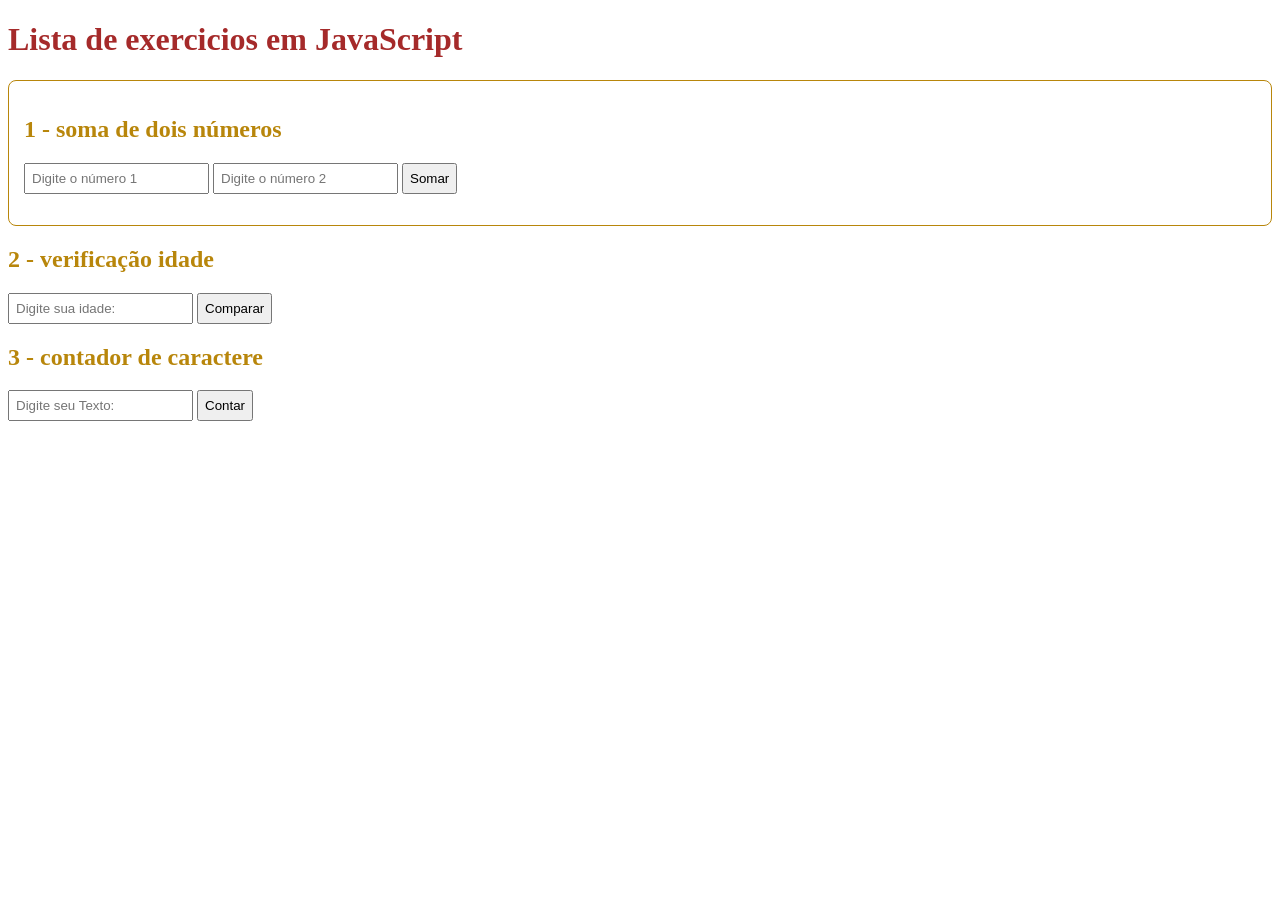
==== exercicios/index.html @ 8f385934 "Aula 09/07" ====
<!DOCTYPE html>
<html lang="pt-br">
<head>
    <meta charset="UTF-8">
    <meta name="viewport" content="width=device-width, initial-scale=1.0">
    <title>Java Script</title>
    <link rel="stylesheet" href="style.css">
</head>
<body>
    <h1>Lista de exercicios em JavaScript</h1>

    <!-- Exercicio 1 -->

    <div class="exercicio">
        <h2>1 - soma de dois números</h2>
        <input type="number" id="num1" placeholder="Digite o número 1">
        <input type="number" id="num2" placeholder="Digite o número 2">
        <button onclick="somar();">Somar</button>
        <p id="resultado1"></p>
    </div>

     <!-- Exercicio 2 -->
     <h2>2 - verificação idade</h2>
     <input type="number" id="num3" placeholder="Digite sua idade: ">
     <button onclick="comparar();">Comparar</button>
     <p id="resultado2"></p>

      <!-- Exercicio 3 -->
      <h2>3 - contador de caractere</h2>
      <input type="text" id="text1" placeholder="Digite seu Texto: ">
      <button onclick="contador();">Contar</button>
      <p id="resultado3"></p>

    <script src="script.js" defer></script>
</body>
</html>
---- exercicios/style.css ----
h1{
    color: brown;
}
h2{
    color: darkgoldenrod;
}

.exercicio{
    border: 1px, solid darkgoldenrod;
    padding: 15px;
    margin-bottom: 20px;
    border-radius: 8px;
}

input, button{
    margin: 5px, 0;
    padding: 6px;
}

p{
    font-weight: bold;
}
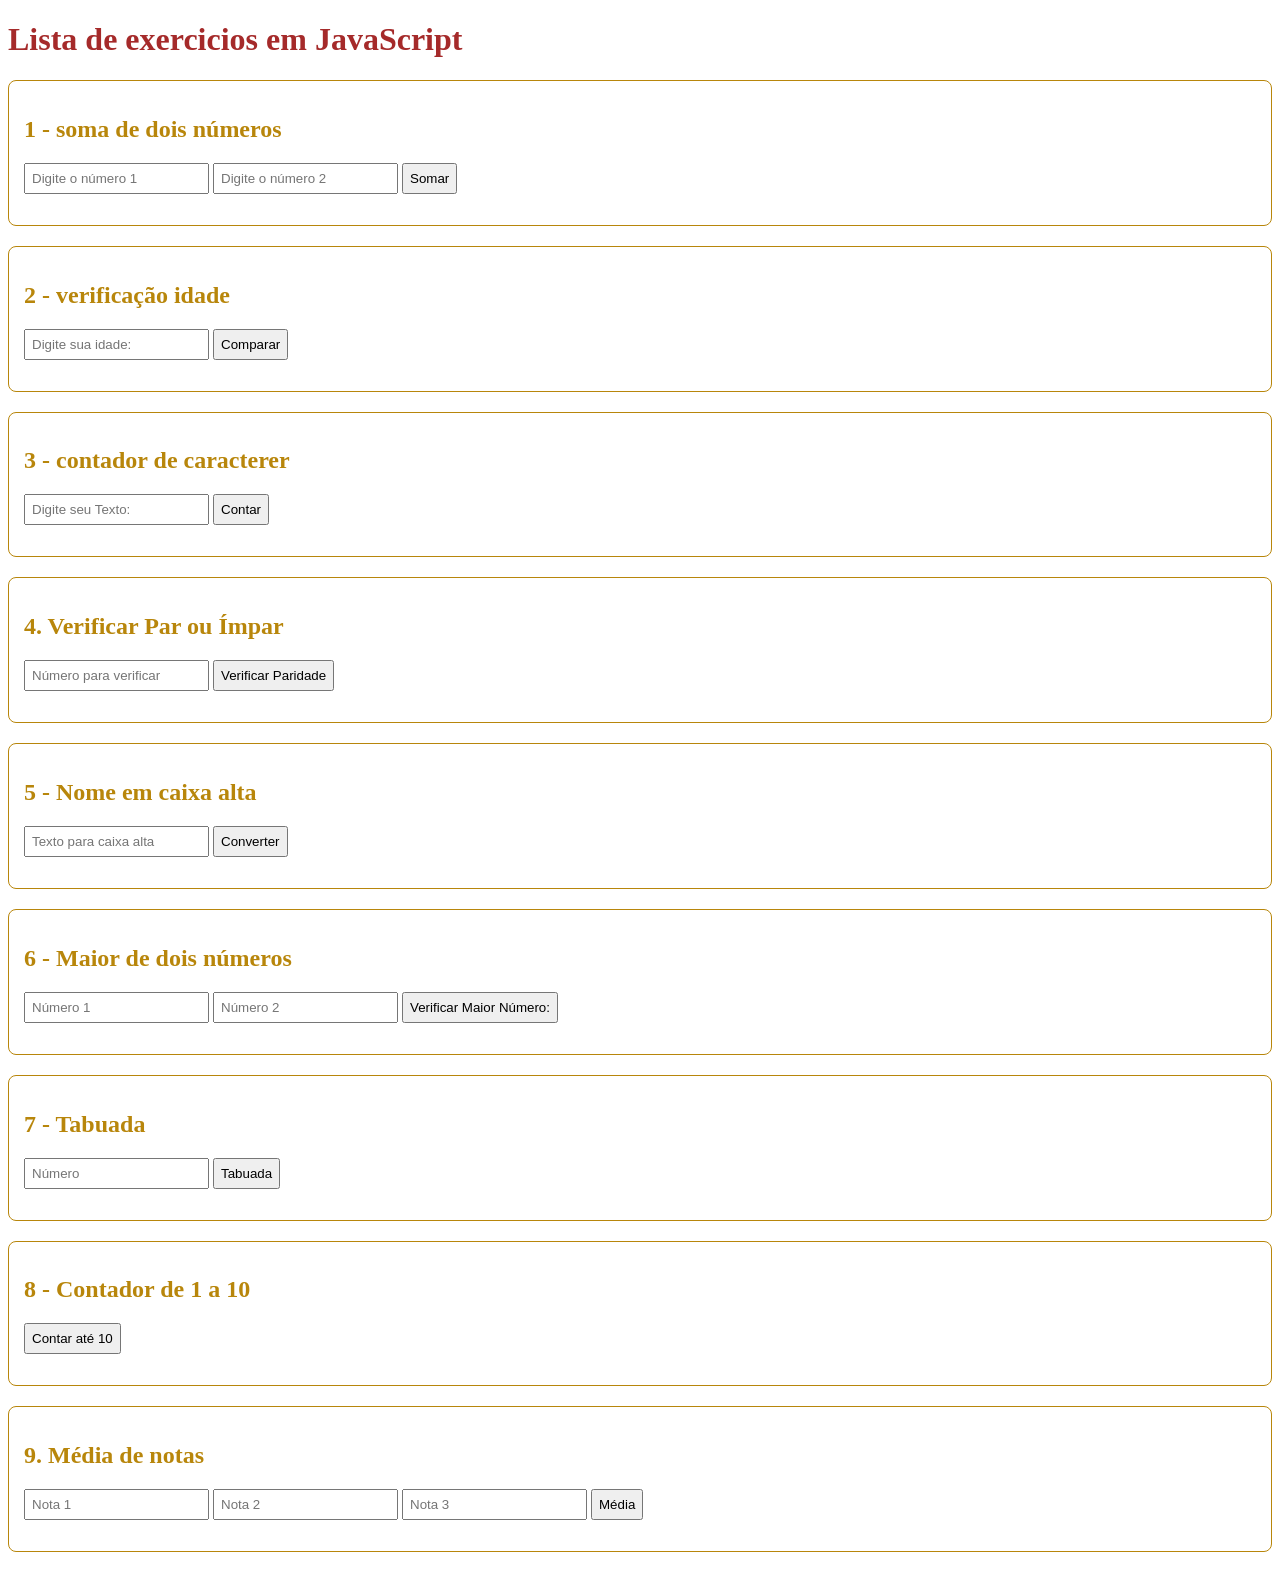
==== commit 779e63b4: "16/07/2025" ====
--- a/exercicios/index.html
+++ b/exercicios/index.html
@@ -19,17 +19,72 @@
         <p id="resultado1"></p>
     </div>
 
-     <!-- Exercicio 2 -->
+    <!-- Exercicio 2 -->
+     <div class="exercicio">
      <h2>2 - verificação idade</h2>
      <input type="number" id="num3" placeholder="Digite sua idade: ">
      <button onclick="comparar();">Comparar</button>
      <p id="resultado2"></p>
+    </div>
 
-      <!-- Exercicio 3 -->
-      <h2>3 - contador de caractere</h2>
+    <!-- Exercicio 3 -->
+    <div class="exercicio">
+      <h2>3 - contador de caracterer</h2>
       <input type="text" id="text1" placeholder="Digite seu Texto: ">
       <button onclick="contador();">Contar</button>
       <p id="resultado3"></p>
+    </div>
+
+    <!-- Exercicio 4 -->
+    <div class="exercicio">
+        <h2>4. Verificar Par ou Ímpar</h2>
+        <input type="number" id="numeroParidade" placeholder="Número para verificar">
+        <button onclick="verificarParidade()">Verificar Paridade</button>
+        <p id="res4"></p>
+    </div>
+
+    <!-- Exercicio 5 -->
+    <div class="exercicio">
+        <h2>5 - Nome em caixa alta</h2>
+        <input type="text" id="textoParaUpper" placeholder="Texto para caixa alta">
+        <button onclick="converterCaixaAlta()">Converter</button>
+        <p id="res5"></p>
+    </div>
+         
+    <!-- Exercicio 6 -->
+
+    <div class="exercicio">
+        <h2>6 - Maior de dois números</h2>
+        <input type="number" id="numero1" placeholder="Número 1">
+        <input type="number" id="numero2" placeholder="Número 2">
+        <button onclick="verificarMaior()">Verificar Maior Número: </button>
+        <p id="res6"></p>
+    </div>
+
+    <!-- Exercicio 7 -->
+    <div class="exercicio">
+        <h2>7 - Tabuada</h2>
+        <input type="number" id="numTabuada" placeholder="Número">
+        <button onclick="tabuada()">Tabuada</button>
+        <p id="res7"></p>
+    </div>
+
+    <!-- Exercicio 8 -->
+    <div class="exercicio">
+        <h2>8 - Contador de 1 a 10</h2>
+        <button onclick="contarAte10()">Contar até 10</button>
+        <p id="res8"></p>
+    </div>
+
+    <!-- Exercicio 9 -->
+    <div class="exercicio">
+        <h2>9. Média de notas</h2>
+        <input type="number" id="numMedia1" placeholder="Nota 1">
+        <input type="number" id="numMedia2" placeholder="Nota 2">
+        <input type="number" id="numMedia3" placeholder="Nota 3">
+        <button onclick="tirarMedia()">Média</button>
+        <p id="res9"></p>
+    </div>
 
     <script src="script.js" defer></script>
 </body>
